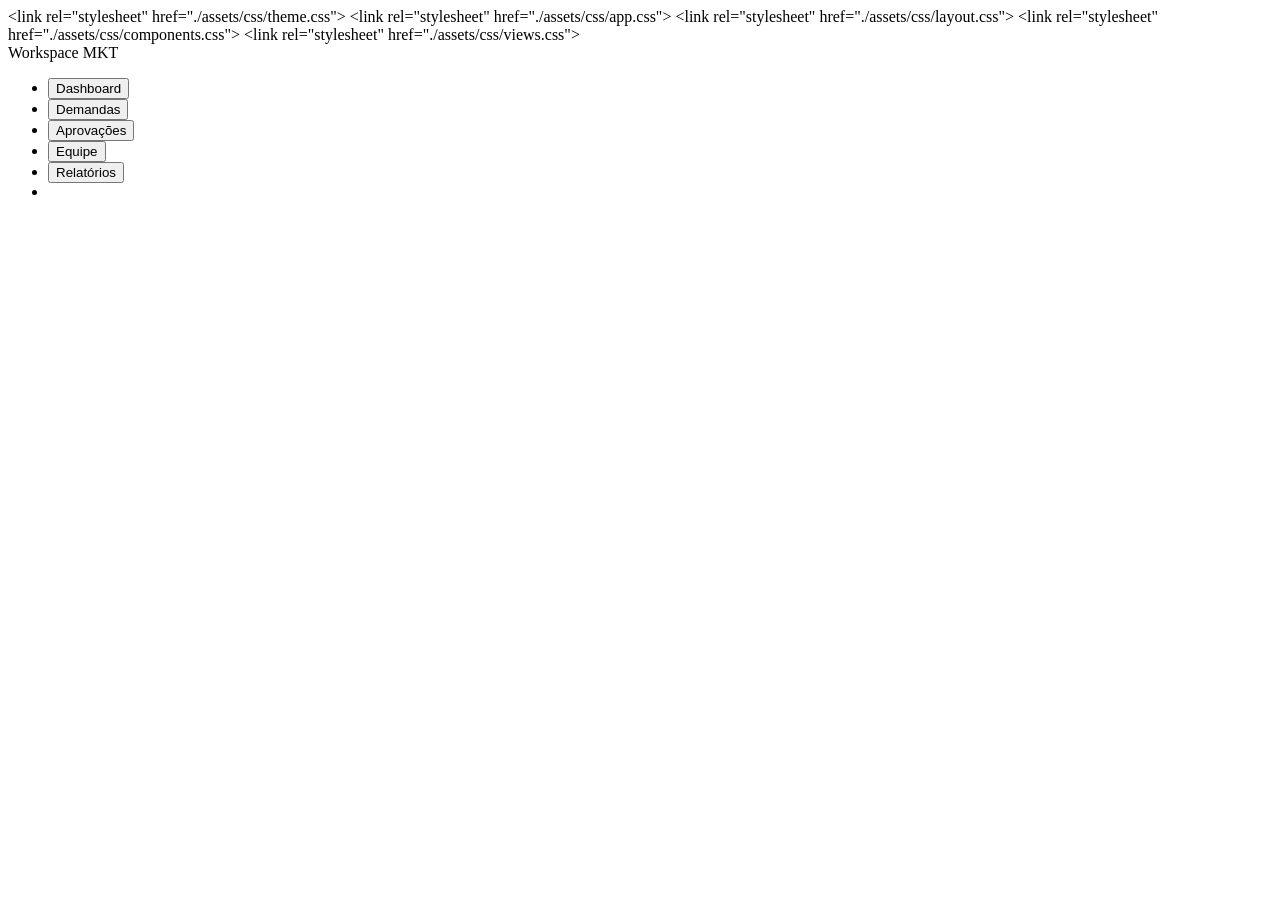
==== index.html @ 840c8754 "Create index.html" ====
<!DOCTYPE html>
<html lang="pt-BR">

<head>

    <meta charset="UTF-8">

    <meta name="viewport" content="width=device-width, initial-scale=1.0">

    <title>Workspace MKT</title>

    &lt;link rel="stylesheet" href="./assets/css/theme.css"&gt;
    &lt;link rel="stylesheet" href="./assets/css/app.css"&gt;
    &lt;link rel="stylesheet" href="./assets/css/layout.css"&gt;
    &lt;link rel="stylesheet" href="./assets/css/components.css"&gt;
    &lt;link rel="stylesheet" href="./assets/css/views.css"&gt;

</head>

<body>

    <div id="app">

        <aside id="sidebar">

            <div class="sidebar-header">

                <div class="logo">
                    Workspace MKT
                </div>

            </div>

            <nav class="sidebar-navigation">

                <ul>

                    <li>
                        <button
                            type="button"
                            class="menu-item active"
                            data-route="dashboard">
                            Dashboard
                        </button>
                    </li>

                    <li>
                        <button
                            type="button"
                            class="menu-item"
                            data-route="demandas">
                            Demandas
                        </button>
                    </li>

                    <li>
                        <button
                            type="button"
                            class="menu-item"
                            data-route="aprovacoes">
                            Aprovações
                        </button>
                    </li>

                    <li>
                        <button
                            type="button"
                            class="menu-item"
                            data-route="equipe">
                            Equipe
                        </button>
                    </li>

                    <li>
                        <button
                            type="button"
                            class="menu-item"
                            data-route="relatorios">
                            Relatórios
                        </button>
                    </li>

                    <li>
                        <button
                            type="button"
                            class="menu-item"
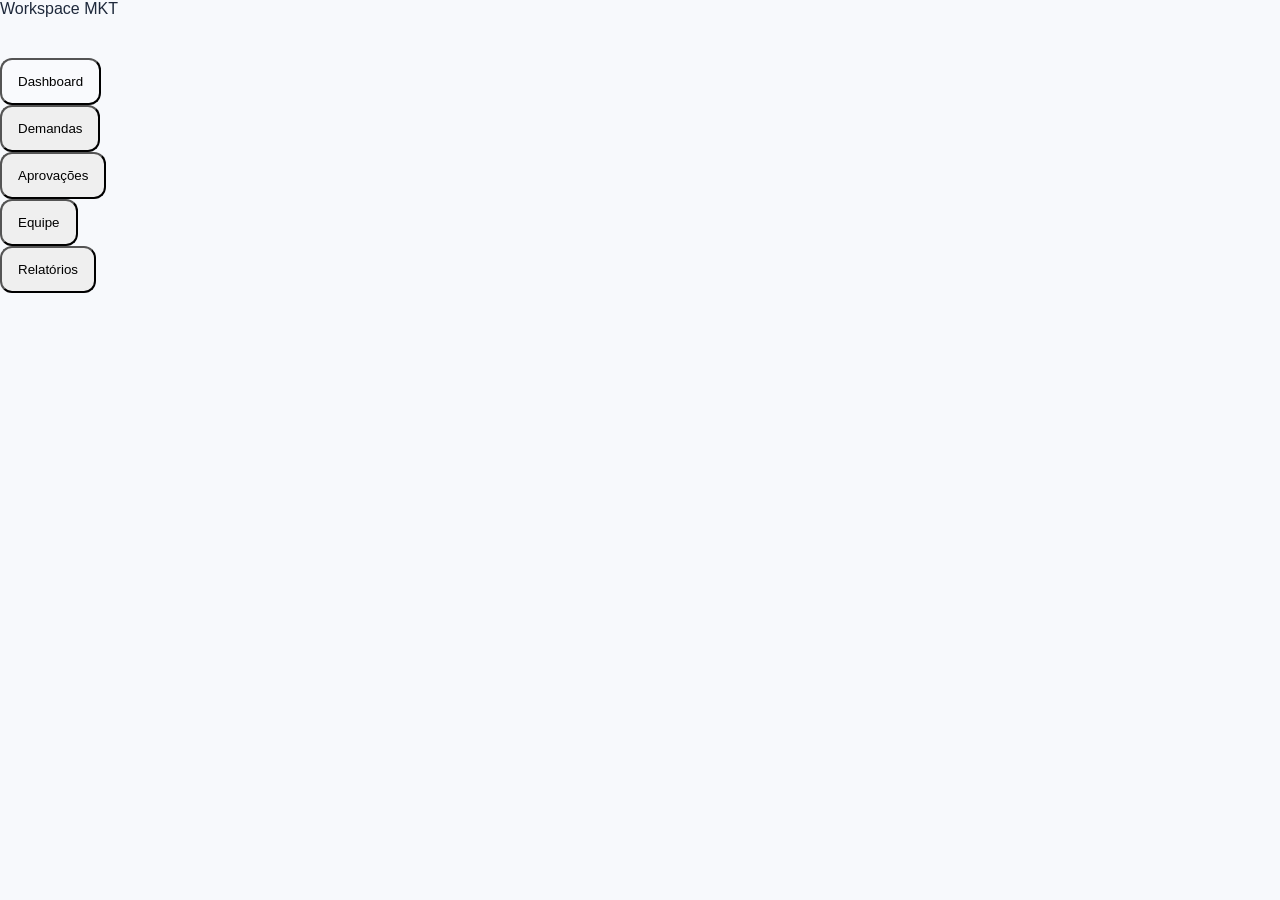
==== commit 8af333c3: "Update index.html" ====
--- a/index.html
+++ b/index.html
@@ -9,11 +9,11 @@
 
     <title>Workspace MKT</title>
 
-    &lt;link rel="stylesheet" href="./assets/css/theme.css"&gt;
-    &lt;link rel="stylesheet" href="./assets/css/app.css"&gt;
-    &lt;link rel="stylesheet" href="./assets/css/layout.css"&gt;
-    &lt;link rel="stylesheet" href="./assets/css/components.css"&gt;
-    &lt;link rel="stylesheet" href="./assets/css/views.css"&gt;
+    <link rel="stylesheet" href="./assets/css/theme.css"> 
+    <link rel="stylesheet" href="./assets/css/app.css">
+    <link rel="stylesheet" href="./assets/css/layout.css"> 
+    <link rel="stylesheet" href="./assets/css/components.css"> 
+    <link rel="stylesheet" href="./assets/css/views.css">​‌
 
 </head>
 
--- a/assets/css/app.css
+++ b/assets/css/app.css
@@ -0,0 +1,426 @@
+/* ==================================================
+   RESET
+================================================== */
+
+*{
+    margin:0;
+    padding:0;
+    box-sizing:border-box;
+    font-family:Inter,Segoe UI,sans-serif;
+}
+
+body{
+    display:flex;
+    height:100vh;
+    background:#F7F9FC;
+    color:#1E293B;
+}
+
+/* ==================================================
+   LAYOUT
+================================================== */
+
+.content{
+    flex:1;
+    padding:32px;
+    overflow:auto;
+}
+
+.page-title h2{
+    font-size:34px;
+    margin-bottom:6px;
+}
+
+.page-title p{
+    color:#64748B;
+    margin-bottom:24px;
+}
+
+.card{
+    background:white;
+    padding:24px;
+    border-radius:20px;
+    box-shadow:0 10px 20px rgba(0,0,0,.05);
+}
+
+/* ==================================================
+   SIDEBAR
+================================================== */
+
+.sidebar{
+    width:260px;
+    background:#00995D;
+    color:white;
+    padding:24px;
+    flex-shrink:0;
+}
+
+.logo{
+    margin-bottom:40px;
+}
+
+.logo h1{
+    font-size:28px;
+    font-weight:700;
+}
+
+.logo p{
+    font-size:13px;
+    opacity:.85;
+}
+
+.menu{
+    display:flex;
+    flex-direction:column;
+    gap:8px;
+}
+
+.menu-item{
+    padding:14px 16px;
+    border-radius:12px;
+    cursor:pointer;
+}
+
+.menu-item.active{
+    background:rgba(255,255,255,.18);
+}
+
+/* ==================================================
+   FILTROS
+================================================== */
+
+.filters{
+    display:flex;
+    gap:12px;
+    flex-wrap:wrap;
+    margin-bottom:24px;
+}
+
+.filters input,
+.filters select{
+    height:46px;
+    padding:0 14px;
+    border:1px solid #E2E8F0;
+    border-radius:12px;
+    background:white;
+    outline:none;
+}
+
+.filters input{
+    min-width:260px;
+}
+
+.view-selector{
+    margin-left:auto;
+}
+
+/* ==================================================
+   INÍCIO
+================================================== */
+
+.home-kpis{
+    display:grid;
+    grid-template-columns:repeat(4,1fr);
+    gap:16px;
+    margin-bottom:24px;
+}
+
+.kpi-card{
+    background:white;
+    padding:24px;
+    border-radius:20px;
+    box-shadow:0 10px 20px rgba(0,0,0,.05);
+    display:flex;
+    flex-direction:column;
+}
+
+.kpi-number{
+    font-size:40px;
+    font-weight:700;
+}
+
+.kpi-label{
+    color:#64748B;
+    margin-top:8px;
+}
+
+.home-row{
+    display:grid;
+    grid-template-columns:2fr 1fr;
+    gap:16px;
+    margin-bottom:24px;
+}
+
+.home-row > .card{
+    width:100%;
+}
+
+.placeholder-large{
+    height:320px;
+    display:flex;
+    align-items:center;
+    justify-content:center;
+    border:2px dashed #CBD5E1;
+    border-radius:12px;
+    color:#94A3B8;
+    margin-top:16px;
+}
+
+/* ==================================================
+   KANBAN
+================================================== */
+
+.kanban-board{
+    display:flex;
+    gap:16px;
+    overflow-x:auto;
+    padding-bottom:12px;
+    scrollbar-width:none;
+}
+
+.kanban-board::-webkit-scrollbar{
+    display:none;
+}
+
+.kanban-column{
+    min-width:320px;
+    background:#F1F5F9;
+    border-radius:16px;
+    padding:14px;
+}
+
+.column-header{
+    display:flex;
+    justify-content:space-between;
+    align-items:center;
+    margin-bottom:12px;
+}
+
+.column-count{
+    background:white;
+    padding:4px 10px;
+    border-radius:999px;
+    font-size:12px;
+    color:#64748B;
+}
+
+.placeholder{
+    height:500px;
+    border:2px dashed #CBD5E1;
+    border-radius:12px;
+    display:flex;
+    justify-content:center;
+    align-items:center;
+    color:#94A3B8;
+    font-size:13px;
+    margin-top:12px;
+}
+
+/* ==================================================
+   LISTA
+================================================== */
+
+.list-container{
+    background:white;
+    border-radius:16px;
+    overflow:hidden;
+}
+
+.list-table{
+    width:100%;
+    border-collapse:collapse;
+}
+
+.list-table th{
+    padding:16px;
+    background:#F8FAFC;
+    text-align:left;
+    border-bottom:1px solid #E2E8F0;
+    font-size:14px;
+}
+
+.list-table td{
+    padding:16px;
+    border-bottom:1px solid #E2E8F0;
+}
+
+.list-placeholder{
+    height:300px;
+    display:flex;
+    align-items:center;
+    justify-content:center;
+    color:#94A3B8;
+    font-size:13px;
+}
+
+/* ==================================================
+   CALENDÁRIO
+================================================== */
+
+.calendar-container{
+    display:grid;
+    grid-template-columns:repeat(7,1fr);
+    gap:8px;
+}
+
+.calendar-header{
+    text-align:center;
+    font-weight:600;
+    padding:12px;
+    color:#64748B;
+}
+
+.calendar-day{
+    min-height:120px;
+    background:#F8FAFC;
+    border:1px solid #E2E8F0;
+    border-radius:12px;
+    padding:10px;
+    color:#64748B;
+}
+
+/* ==================================================
+   GANTT
+================================================== */
+
+.gantt-container{
+    border:1px solid #E2E8F0;
+    border-radius:16px;
+    overflow:hidden;
+}
+
+.gantt-header{
+    display:flex;
+    background:#F8FAFC;
+    border-bottom:1px solid #E2E8F0;
+}
+
+.gantt-task-column{
+    width:280px;
+    padding:16px;
+    font-weight:600;
+    border-right:1px solid #E2E8F0;
+}
+
+.gantt-timeline{
+    flex:1;
+    display:grid;
+    grid-template-columns:repeat(10,1fr);
+}
+
+.gantt-timeline div{
+    padding:16px;
+    text-align:center;
+    border-right:1px solid #E2E8F0;
+    color:#64748B;
+}
+
+.gantt-row{
+    display:flex;
+    min-height:80px;
+    border-bottom:1px solid #E2E8F0;
+}
+
+.gantt-bar-area{
+    flex:1;
+    background:#FFFFFF;
+}
+
+/* ==================================================
+   CARD PADRÃO
+================================================== */
+
+.task-card{
+    background:white;
+    border-radius:16px;
+    padding:14px;
+    box-shadow:0 4px 10px rgba(0,0,0,.05);
+}
+
+.task-id{
+    font-size:12px;
+    color:#94A3B8;
+    margin-bottom:10px;
+}
+
+.task-title{
+    font-size:15px;
+    font-weight:600;
+    margin-bottom:10px;
+}
+
+.task-area,
+.task-owner{
+    font-size:13px;
+    color:#64748B;
+    margin-bottom:4px;
+}
+
+.task-tags{
+    display:flex;
+    gap:8px;
+    margin:12px 0;
+}
+
+.tag-priority,
+.tag-sla{
+    font-size:12px;
+    border-radius:999px;
+    padding:4px 8px;
+}
+
+.tag-priority{
+    background:#FEE2E2;
+    color:#DC2626;
+}
+
+.tag-sla{
+    background:#FEF3C7;
+    color:#D97706;
+}
+
+.task-deadline{
+    font-size:13px;
+    margin-bottom:12px;
+}
+
+.task-progress{
+    height:8px;
+    background:#E2E8F0;
+    border-radius:999px;
+    overflow:hidden;
+}
+
+.task-progress-bar{
+    width:65%;
+    height:100%;
+    background:#00995D;
+}
+
+.task-progress-text{
+    margin-top:8px;
+    font-size:13px;
+    font-weight:600;
+}
+
+.task-footer{
+    margin-top:12px;
+    display:flex;
+    gap:16px;
+    font-size:13px;
+    color:#64748B;
+}
+
+/* ==================================================
+   COMPONENTES FUTUROS
+================================================== */
+
+/*
+- Gráfico de Demandas por Etapa
+- Avisos
+- Últimas Movimentações
+- Capacidade da Equipe
+- Modal da Demanda
+- Aprovações
+- Indicadores Avançados
+*/
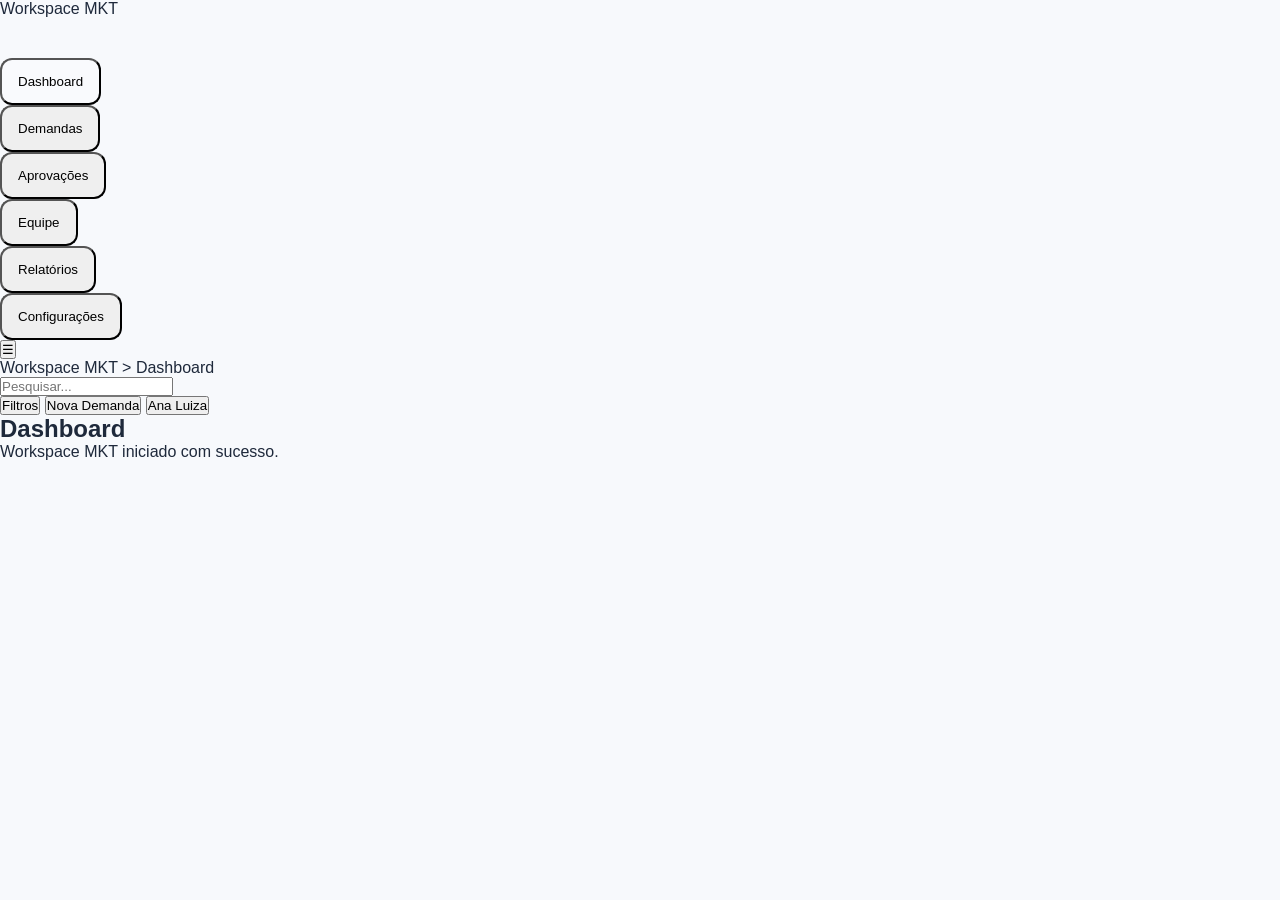
==== commit 4f1b9237: "Update index.html" ====
--- a/index.html
+++ b/index.html
@@ -9,12 +9,12 @@
 
     <title>Workspace MKT</title>
 
-    <link rel="stylesheet" href="./assets/css/theme.css"> 
-    <link rel="stylesheet" href="./assets/css/app.css">
+    <link rel="stylesheet" href="./assets/css/theme.css">
+    <link rel="stylesheet" href="./assets/css/app.css"> 
     <link rel="stylesheet" href="./assets/css/layout.css"> 
     <link rel="stylesheet" href="./assets/css/components.css"> 
-    <link rel="stylesheet" href="./assets/css/views.css">​‌
-
+    <link rel="stylesheet" href="./assets/css/views.css">
+    
 </head>
 
 <body>
@@ -84,4 +84,106 @@
                         <button
                             type="button"
                             class="menu-item"
- 
+                            data-route="configuracoes">
+                            Configurações
+                        </button>
+                    </li>
+
+                </ul>
+
+            </nav>
+
+        </aside>
+
+        <div id="main-layout">
+
+            <header id="header">
+
+                <div class="header-left">
+
+                    <button
+                        type="button"
+                        id="sidebar-toggle">
+                        ☰
+                    </button>
+
+                    <div id="breadcrumb">
+
+                        Workspace MKT
+
+                        <span class="breadcrumb-separator">
+                            &gt;
+                        </span>
+
+                        Dashboard
+
+                    </div>
+
+                </div>
+
+                <div class="header-center">
+
+                    <input
+                        type="text"
+                        id="global-search"
+                        placeholder="Pesquisar...">
+
+                </div>
+
+                <div class="header-right">
+
+                    <button
+                        type="button"
+                        id="header-filter-button">
+                        Filtros
+                    </button>
+
+                    <button
+                        type="button"
+                        id="header-action-button">
+                        Nova Demanda
+                    </button>
+
+                    <button
+                        type="button"
+                        id="user-button">
+                        Ana Luiza
+                    </button>
+
+                </div>
+
+            </header>
+
+            <main id="main-content">
+
+                <section class="view-placeholder">
+
+                    <h1>Dashboard</h1>
+
+                    <p>
+                        Workspace MKT iniciado com sucesso.
+                    </p>
+
+                </section>
+
+            </main>
+
+        </div>
+
+        <div id="drawer-container"></div>
+
+        <div id="modal-container"></div>
+
+        <div id="toast-container"></div>
+
+    </div>
+
+    <link rel="stylesheet" href="./assets/css/theme.css">
+    <link rel="stylesheet" href="./assets/css/app.css"> 
+    <link rel="stylesheet" href="./assets/css/layout.css"> 
+    <link rel="stylesheet" href="./assets/css/components.css"> 
+    <link rel="stylesheet" href="./assets/css/views.css">
+
+</body>
+
+</html>
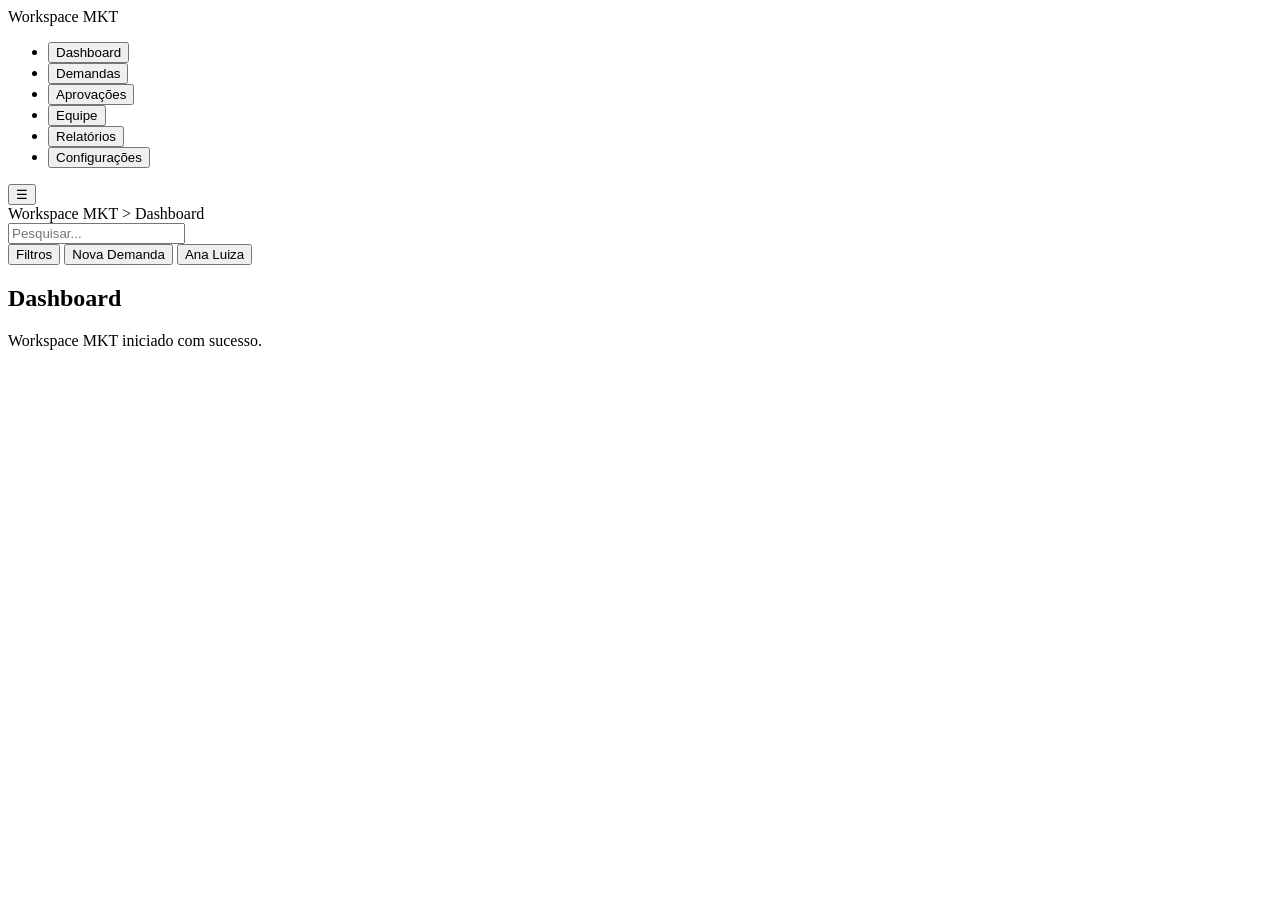
==== commit 261c4638: "Update index.html" ====
--- a/index.html
+++ b/index.html
@@ -1,189 +1,125 @@
 <!DOCTYPE html>
 <html lang="pt-BR">
-
 <head>
-
     <meta charset="UTF-8">
-
     <meta name="viewport" content="width=device-width, initial-scale=1.0">
-
     <title>Workspace MKT</title>
 
-    <link rel="stylesheet" href="./assets/css/theme.css">
-    <link rel="stylesheet" href="./assets/css/app.css"> 
-    <link rel="stylesheet" href="./assets/css/layout.css"> 
-    <link rel="stylesheet" href="./assets/css/components.css"> 
-    <link rel="stylesheet" href="./assets/css/views.css">
-    
+    <link rel="stylesheet" href="./prototype./assets/css/theme.css">
+    <link rel="stylesheet" href="./prototype./assets/css/app.css">
+    <link rel="stylesheet" href="./prototype./assets/css/layout.css">
+    <link rel="stylesheet" href="./prototype./assets/css/components.css">
+    <link rel="stylesheet" href="./prototype./assets/css/views.css">
 </head>
-
 <body>
-
     <div id="app">
 
         <aside id="sidebar">
-
             <div class="sidebar-header">
-
                 <div class="logo">
                     Workspace MKT
                 </div>
-
             </div>
 
             <nav class="sidebar-navigation">
-
                 <ul>
-
                     <li>
-                        <button
-                            type="button"
-                            class="menu-item active"
-                            data-route="dashboard">
+                        <button type="button" class="menu-item active" data-route="dashboard">
                             Dashboard
                         </button>
                     </li>
 
                     <li>
-                        <button
-                            type="button"
-                            class="menu-item"
-                            data-route="demandas">
+                        <button type="button" class="menu-item" data-route="demandas">
                             Demandas
                         </button>
                     </li>
 
                     <li>
-                        <button
-                            type="button"
-                            class="menu-item"
-                            data-route="aprovacoes">
+                        <button type="button" class="menu-item" data-route="aprovacoes">
                             Aprovações
                         </button>
                     </li>
 
                     <li>
-                        <button
-                            type="button"
-                            class="menu-item"
-                            data-route="equipe">
+                        <button type="button" class="menu-item" data-route="equipe">
                             Equipe
                         </button>
                     </li>
 
                     <li>
-                        <button
-                            type="button"
-                            class="menu-item"
-                            data-route="relatorios">
+                        <button type="button" class="menu-item" data-route="relatorios">
                             Relatórios
                         </button>
                     </li>
 
                     <li>
-                        <button
-                            type="button"
-                            class="menu-item"
-                            data-route="configuracoes">
+                        <button type="button" class="menu-item" data-route="configuracoes">
                             Configurações
                         </button>
                     </li>
-
                 </ul>
-
             </nav>
-
         </aside>
 
         <div id="main-layout">
 
             <header id="header">
-
                 <div class="header-left">
-
-                    <button
-                        type="button"
-                        id="sidebar-toggle">
+                    <button type="button" id="sidebar-toggle">
                         ☰
                     </button>
 
                     <div id="breadcrumb">
-
                         Workspace MKT
-
-                        <span class="breadcrumb-separator">
-                            &gt;
-                        </span>
-
+                        <span class="breadcrumb-separator">&gt;</span>
                         Dashboard
-
                     </div>
-
                 </div>
 
                 <div class="header-center">
-
                     <input
                         type="text"
                         id="global-search"
                         placeholder="Pesquisar...">
-
                 </div>
 
                 <div class="header-right">
-
-                    <button
-                        type="button"
-                        id="header-filter-button">
+                    <button type="button" id="header-filter-button">
                         Filtros
                     </button>
 
-                    <button
-                        type="button"
-                        id="header-action-button">
+                    <button type="button" id="header-action-button">
                         Nova Demanda
                     </button>
 
-                    <button
-                        type="button"
-                        id="user-button">
+                    <button type="button" id="user-button">
                         Ana Luiza
                     </button>
-
                 </div>
-
             </header>
 
             <main id="main-content">
-
                 <section class="view-placeholder">
-
                     <h1>Dashboard</h1>
-
                     <p>
                         Workspace MKT iniciado com sucesso.
                     </p>
-
                 </section>
-
             </main>
 
         </div>
 
         <div id="drawer-container"></div>
-
         <div id="modal-container"></div>
-
         <div id="toast-container"></div>
 
     </div>
 
-    <link rel="stylesheet" href="./assets/css/theme.css">
-    <link rel="stylesheet" href="./assets/css/app.css"> 
-    <link rel="stylesheet" href="./assets/css/layout.css"> 
-    <link rel="stylesheet" href="./assets/css/components.css"> 
-    <link rel="stylesheet" href="./assets/css/views.css">
-
+    <script src="./prototype./app/routes.js"></script>
+    <script src="./prototype./app/state.jsscript"></script>
+    <script src="./prototype./app/permissions.jsscript"></script>
+    <script src="./prototype./app/router.jsscript"></script>
+    <script src="./prototype./app/app.jsscript"></script>
 </body>
-
 </html>
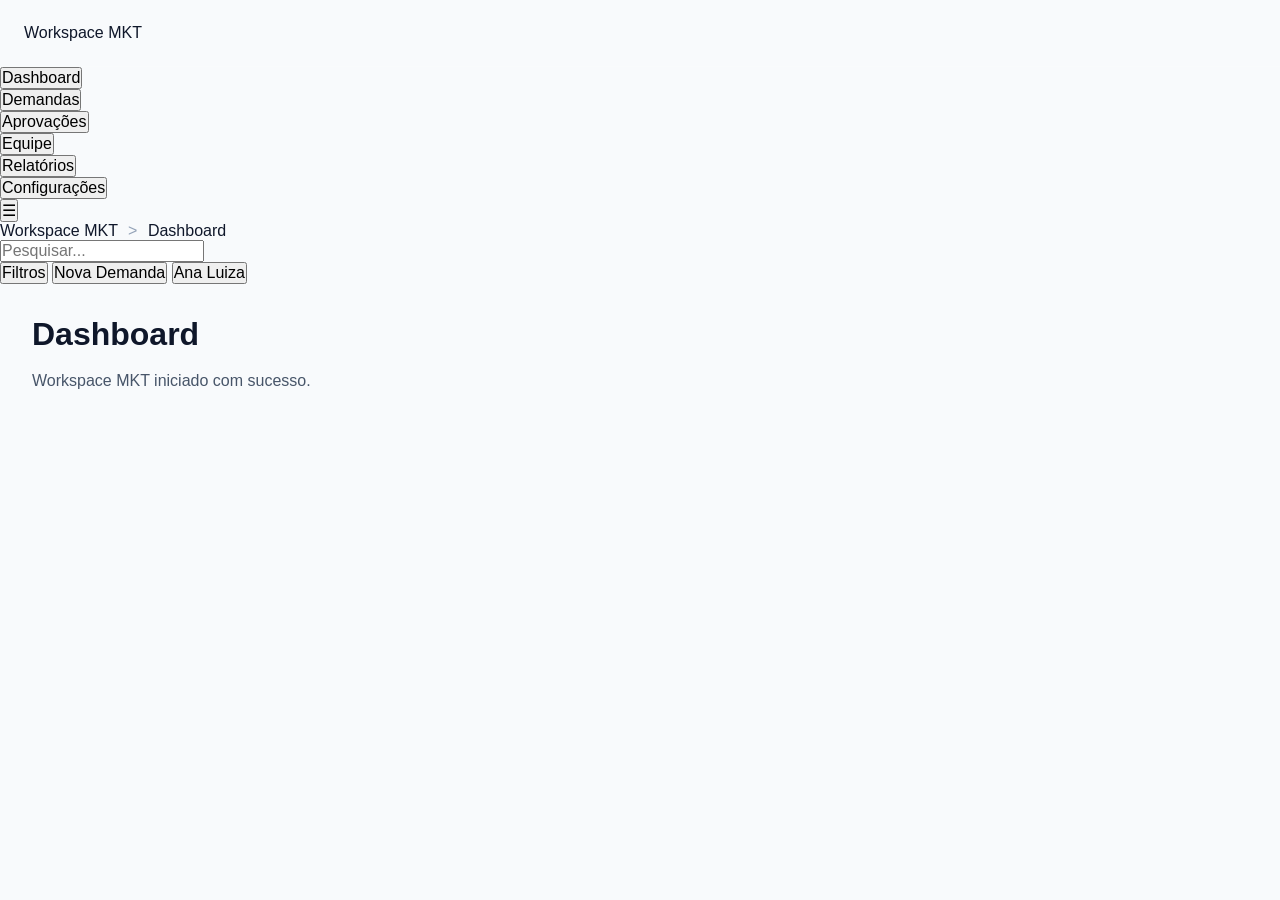
==== commit 0f0b93e8: "Update index.html" ====
--- a/index.html
+++ b/index.html
@@ -5,11 +5,11 @@
     <meta name="viewport" content="width=device-width, initial-scale=1.0">
     <title>Workspace MKT</title>
 
-    <link rel="stylesheet" href="./prototype./assets/css/theme.css">
-    <link rel="stylesheet" href="./prototype./assets/css/app.css">
-    <link rel="stylesheet" href="./prototype./assets/css/layout.css">
-    <link rel="stylesheet" href="./prototype./assets/css/components.css">
-    <link rel="stylesheet" href="./prototype./assets/css/views.css">
+    <link rel="stylesheet" href="./prototype/assets/css/theme.css">
+    <link rel="stylesheet" href="./prototype/assets/css/app.css">
+    <link rel="stylesheet" href="./prototype/assets/css/layout.css">
+    <link rel="stylesheet" href="./prototype/assets/css/components.css">
+    <link rel="stylesheet" href="./prototype/assets/css/views.css">
 </head>
 <body>
     <div id="app">
@@ -116,10 +116,10 @@
 
     </div>
 
-    <script src="./prototype./app/routes.js"></script>
-    <script src="./prototype./app/state.jsscript"></script>
-    <script src="./prototype./app/permissions.jsscript"></script>
-    <script src="./prototype./app/router.jsscript"></script>
-    <script src="./prototype./app/app.jsscript"></script>
+    <script src="./prototype/app/routes.js"></script>
+    <script src="./prototype/app/state.jsscript"></script>
+    <script src="./prototype/app/permissions.jsscript"></script>
+    <script src="./prototype/app/router.jsscript"></script>
+    <script src="./prototype/app/app.jsscript"></script>
 </body>
 </html>
--- a/prototype/assets/css/theme.css
+++ b/prototype/assets/css/theme.css
@@ -0,0 +1,156 @@
+:root {
+
+    /* ==================================================
+       IDENTIDADE VISUAL
+    ================================================== */
+
+    --color-primary: #14532d;
+    --color-primary-hover: #166534;
+    --color-primary-light: #dcfce7;
+
+    --color-secondary: #1e293b;
+
+    /* ==================================================
+       FUNDOS
+    ================================================== */
+
+    --color-background: #f8fafc;
+    --color-surface: #ffffff;
+    --color-surface-secondary: #f1f5f9;
+
+    /* ==================================================
+       TEXTO
+    ================================================== */
+
+    --color-text-primary: #0f172a;
+    --color-text-secondary: #475569;
+    --color-text-muted: #94a3b8;
+
+    /* ==================================================
+       BORDAS
+    ================================================== */
+
+    --color-border: #e2e8f0;
+    --color-border-strong: #cbd5e1;
+
+    /* ==================================================
+       STATUS
+    ================================================== */
+
+    --color-success: #16a34a;
+    --color-success-light: #dcfce7;
+
+    --color-warning: #f59e0b;
+    --color-warning-light: #fef3c7;
+
+    --color-danger: #dc2626;
+    --color-danger-light: #fee2e2;
+
+    --color-info: #2563eb;
+    --color-info-light: #dbeafe;
+
+    /* ==================================================
+       PRIORIDADES
+    ================================================== */
+
+    --priority-low-bg: #dcfce7;
+    --priority-low-text: #166534;
+
+    --priority-medium-bg: #fef3c7;
+    --priority-medium-text: #92400e;
+
+    --priority-high-bg: #fee2e2;
+    --priority-high-text: #b91c1c;
+
+    --priority-critical-bg: #7f1d1d;
+    --priority-critical-text: #ffffff;
+
+    /* ==================================================
+       SIDEBAR
+    ================================================== */
+
+    --sidebar-width-expanded: 280px;
+    --sidebar-width-collapsed: 72px;
+
+    --sidebar-background: #14532d;
+    --sidebar-text: #ffffff;
+    --sidebar-hover: rgba(255, 255, 255, 0.12);
+    --sidebar-active: rgba(255, 255, 255, 0.20);
+
+    /* ==================================================
+       HEADER
+    ================================================== */
+
+    --header-height: 72px;
+    --header-background: #ffffff;
+    --header-border: #e2e8f0;
+
+    /* ==================================================
+       TIPOGRAFIA
+    ================================================== */
+
+    --font-family-base: Arial, Helvetica, sans-serif;
+
+    --font-size-xs: 12px;
+    --font-size-sm: 14px;
+    --font-size-md: 16px;
+    --font-size-lg: 20px;
+    --font-size-xl: 24px;
+    --font-size-2xl: 32px;
+
+    --font-weight-regular: 400;
+    --font-weight-medium: 500;
+    --font-weight-semibold: 600;
+    --font-weight-bold: 700;
+
+    /* ==================================================
+       ESPAÇAMENTO
+    ================================================== */
+
+    --space-1: 4px;
+    --space-2: 8px;
+    --space-3: 12px;
+    --space-4: 16px;
+    --space-5: 24px;
+    --space-6: 32px;
+    --space-7: 48px;
+
+    /* ==================================================
+       BORDAS E RAIOS
+    ================================================== */
+
+    --radius-sm: 6px;
+    --radius-md: 8px;
+    --radius-lg: 12px;
+    --radius-xl: 16px;
+    --radius-pill: 999px;
+
+    /* ==================================================
+       SOMBRAS
+    ================================================== */
+
+    --shadow-sm: 0 1px 2px rgba(0, 0, 0, 0.05);
+
+    --shadow-md: 0 4px 12px rgba(0, 0, 0, 0.08);
+
+    --shadow-lg: 0 10px 30px rgba(0, 0, 0, 0.12);
+
+    /* ==================================================
+       ANIMAÇÕES
+    ================================================== */
+
+    --transition-fast: 0.15s ease-in-out;
+    --transition-normal: 0.25s ease-in-out;
+    --transition-slow: 0.35s ease-in-out;
+
+    /* ==================================================
+       CAMADAS
+    ================================================== */
+
+    --z-sidebar: 100;
+    --z-header: 200;
+    --z-drawer: 900;
+    --z-modal: 1000;
+    --z-toast: 1100;
+
+}
--- a/prototype/assets/css/app.css
+++ b/prototype/assets/css/app.css
@@ -0,0 +1,117 @@
+/* ==================================================
+   RESET
+================================================== */
+
+* {
+    margin: 0;
+    padding: 0;
+    box-sizing: border-box;
+}
+
+/* ==================================================
+   HTML E BODY
+================================================== */
+
+html,
+body {
+    width: 100%;
+    height: 100%;
+}
+
+/* ==================================================
+   BODY
+================================================== */
+
+body {
+    font-family: Arial, Helvetica, sans-serif;
+    background: var(--color-background);
+    color: var(--color-text-primary);
+}
+
+/* ==================================================
+   APP
+================================================== */
+
+#app {
+    width: 100%;
+    height: 100vh;
+}
+
+/* ==================================================
+   LISTAS
+================================================== */
+
+ul,
+ol {
+    list-style: none;
+}
+
+/* ==================================================
+   LINKS
+================================================== */
+
+a {
+    text-decoration: none;
+    color: inherit;
+}
+
+/* ==================================================
+   BOTÕES
+================================================== */
+
+button {
+    font: inherit;
+}
+
+/* ==================================================
+   INPUTS
+================================================== */
+
+input,
+textarea,
+select {
+    font: inherit;
+}
+
+/* ==================================================
+   TÍTULOS
+================================================== */
+
+h1 {
+    font-size: var(--font-size-2xl);
+    font-weight: var(--font-weight-bold);
+    color: var(--color-text-primary);
+}
+
+h2 {
+    font-size: var(--font-size-xl);
+    font-weight: var(--font-weight-semibold);
+    color: var(--color-text-primary);
+}
+
+h3 {
+    font-size: var(--font-size-lg);
+    font-weight: var(--font-weight-semibold);
+    color: var(--color-text-primary);
+}
+
+/* ==================================================
+   PARÁGRAFOS
+================================================== */
+
+p {
+    color: var(--color-text-secondary);
+    line-height: 1.5;
+}
+
+/* ==================================================
+   VIEW PLACEHOLDER
+================================================== */
+
+.view-placeholder {
+    padding: var(--space-6);
+}
+
+.view-placeholder h1 {
+    margin-bottom: var(--space-4);
+}
--- a/prototype/assets/css/layout.css
+++ b/prototype/assets/css/layout.css
@@ -0,0 +1,100 @@
+.layout {
+    display: flex;
+    min-height: 100vh;
+}
+
+.sidebar {
+    width: 280px;
+    background: #14532d;
+    color: white;
+    transition: 0.3s;
+}
+
+.sidebar-header {
+    padding: 24px;
+    border-bottom: 1px solid rgba(255,255,255,0.1);
+}
+
+.sidebar-header h1 {
+    font-size: 20px;
+}
+
+.sidebar-menu {
+    padding: 20px;
+}
+
+.menu-group {
+    margin-bottom: 24px;
+}
+
+.menu-title {
+    display: block;
+    font-size: 12px;
+    font-weight: 600;
+    text-transform: uppercase;
+    opacity: 0.7;
+    margin-bottom: 10px;
+}
+
+.sidebar-menu ul {
+    list-style: none;
+}
+
+.sidebar-menu li {
+    margin-bottom: 4px;
+}
+
+.sidebar-menu a {
+    display: block;
+    color: white;
+    text-decoration: none;
+    padding: 10px 12px;
+    border-radius: 8px;
+}
+
+.sidebar-menu a:hover {
+    background: rgba(255,255,255,0.1);
+}
+
+.sidebar-menu a.active {
+    background: rgba(255,255,255,0.15);
+}
+
+.main {
+    flex: 1;
+    display: flex;
+    flex-direction: column;
+}
+
+.topbar {
+    height: 72px;
+    background: white;
+    border-bottom: 1px solid #e2e8f0;
+
+    display: flex;
+    align-items: center;
+    justify-content: space-between;
+
+    padding: 0 24px;
+}
+
+.topbar-left,
+.topbar-right {
+    display: flex;
+    align-items: center;
+    gap: 12px;
+}
+
+.breadcrumb {
+    font-weight: 600;
+}
+
+.breadcrumb-separator {
+    margin: 0 6px;
+    color: #94a3b8;
+}
+
+.page-content {
+    flex: 1;
+    padding: 24px;
+}
